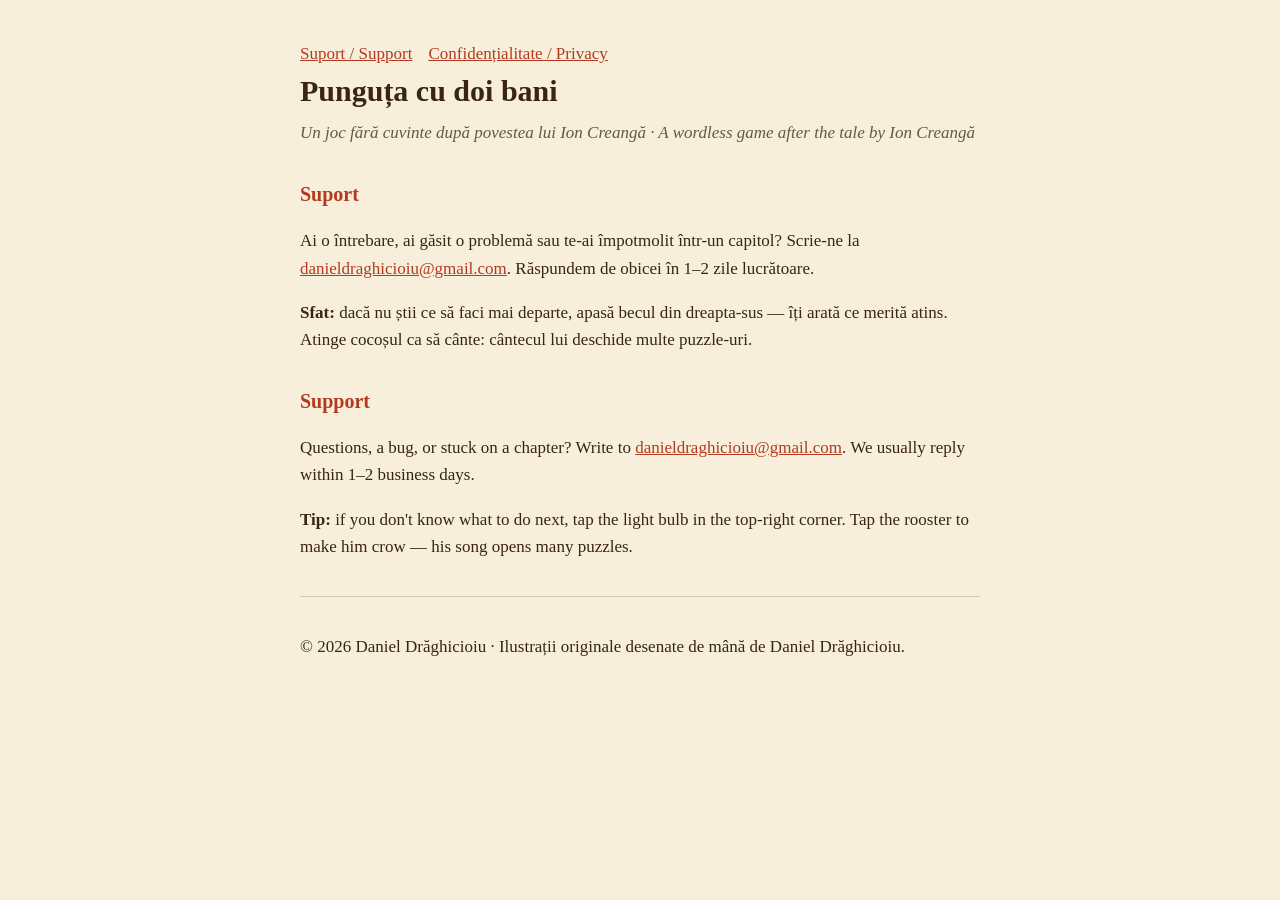
==== index.html @ 815ee2e8 "Pagina de suport și politica de confidențialitate Co-Authored-By: Claude Opus 5.5 <noreply@anthropic" ====
<!doctype html><html lang="ro"><head><meta charset="utf-8"><meta name="viewport" content="width=device-width,initial-scale=1">
<title>Punguța cu doi bani — Suport</title><link rel="stylesheet" href="style.css"></head><body><main>
<nav><a href="index.html">Suport / Support</a><a href="privacy.html">Confidențialitate / Privacy</a></nav>
<h1>Punguța cu doi bani</h1>
<p class="sub">Un joc fără cuvinte după povestea lui Ion Creangă · A wordless game after the tale by Ion Creangă</p>

<h2>Suport</h2>
<p>Ai o întrebare, ai găsit o problemă sau te-ai împotmolit într-un capitol? Scrie-ne la
<a href="mailto:danieldraghicioiu@gmail.com?subject=Punguta%20cu%20doi%20bani">danieldraghicioiu@gmail.com</a>. Răspundem de obicei în 1–2 zile lucrătoare.</p>
<p><b>Sfat:</b> dacă nu știi ce să faci mai departe, apasă becul din dreapta-sus — îți arată ce merită atins. Atinge cocoșul ca să cânte: cântecul lui deschide multe puzzle-uri.</p>

<h2>Support</h2>
<p>Questions, a bug, or stuck on a chapter? Write to
<a href="mailto:danieldraghicioiu@gmail.com?subject=Punguta%20cu%20doi%20bani">danieldraghicioiu@gmail.com</a>. We usually reply within 1–2 business days.</p>
<p><b>Tip:</b> if you don't know what to do next, tap the light bulb in the top-right corner. Tap the rooster to make him crow — his song opens many puzzles.</p>
<hr><p>© 2026 Daniel Drăghicioiu · Ilustrații originale desenate de mână de Daniel Drăghicioiu.</p>
</main></body></html>
---- style.css ----
:root{--paper:#f7efdc;--ink:#3a2414;--red:#b33a1f;--line:#d9c7a3}
*{box-sizing:border-box}body{margin:0;background:var(--paper);color:var(--ink);font:17px/1.6 Georgia,"Times New Roman",serif}
main{max-width:720px;margin:0 auto;padding:40px 20px 60px}
h1{font-size:30px;margin:0 0 4px}h2{font-size:20px;margin:32px 0 8px;color:var(--red)}
.sub{font-style:italic;opacity:.75;margin:0 0 24px}a{color:var(--red)}
hr{border:0;border-top:1px solid var(--line);margin:36px 0}nav a{margin-right:16px}
img.icon{width:88px;height:88px;border-radius:20px;box-shadow:0 4px 14px rgba(0,0,0,.25);float:right;margin:0 0 12px 16px}
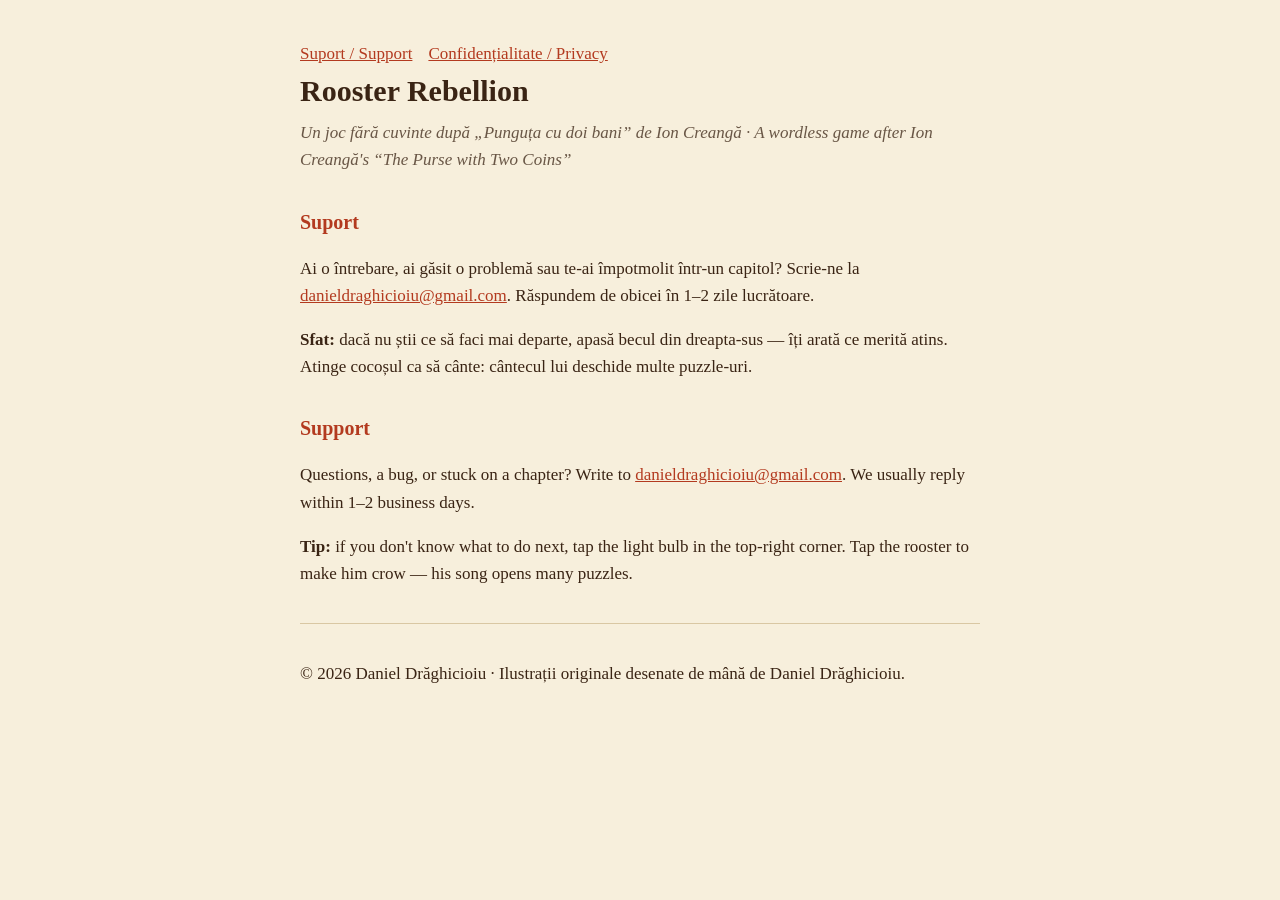
==== commit e154abc1: "Numele jocului: Rooster Rebellion Co-Authored-By: Claude Opus 5.5 <noreply@anthropic.com> Claude-Ses" ====
--- a/index.html
+++ b/index.html
@@ -1,17 +1,17 @@
 <!doctype html><html lang="ro"><head><meta charset="utf-8"><meta name="viewport" content="width=device-width,initial-scale=1">
-<title>Punguța cu doi bani — Suport</title><link rel="stylesheet" href="style.css"></head><body><main>
+<title>Rooster Rebellion — Suport / Support</title><link rel="stylesheet" href="style.css"></head><body><main>
 <nav><a href="index.html">Suport / Support</a><a href="privacy.html">Confidențialitate / Privacy</a></nav>
-<h1>Punguța cu doi bani</h1>
-<p class="sub">Un joc fără cuvinte după povestea lui Ion Creangă · A wordless game after the tale by Ion Creangă</p>
+<h1>Rooster Rebellion</h1>
+<p class="sub">Un joc fără cuvinte după „Punguța cu doi bani” de Ion Creangă · A wordless game after Ion Creangă's “The Purse with Two Coins”</p>
 
 <h2>Suport</h2>
 <p>Ai o întrebare, ai găsit o problemă sau te-ai împotmolit într-un capitol? Scrie-ne la
-<a href="mailto:danieldraghicioiu@gmail.com?subject=Punguta%20cu%20doi%20bani">danieldraghicioiu@gmail.com</a>. Răspundem de obicei în 1–2 zile lucrătoare.</p>
+<a href="mailto:danieldraghicioiu@gmail.com?subject=Rooster%20Rebellion">danieldraghicioiu@gmail.com</a>. Răspundem de obicei în 1–2 zile lucrătoare.</p>
 <p><b>Sfat:</b> dacă nu știi ce să faci mai departe, apasă becul din dreapta-sus — îți arată ce merită atins. Atinge cocoșul ca să cânte: cântecul lui deschide multe puzzle-uri.</p>
 
 <h2>Support</h2>
 <p>Questions, a bug, or stuck on a chapter? Write to
-<a href="mailto:danieldraghicioiu@gmail.com?subject=Punguta%20cu%20doi%20bani">danieldraghicioiu@gmail.com</a>. We usually reply within 1–2 business days.</p>
+<a href="mailto:danieldraghicioiu@gmail.com?subject=Rooster%20Rebellion">danieldraghicioiu@gmail.com</a>. We usually reply within 1–2 business days.</p>
 <p><b>Tip:</b> if you don't know what to do next, tap the light bulb in the top-right corner. Tap the rooster to make him crow — his song opens many puzzles.</p>
 <hr><p>© 2026 Daniel Drăghicioiu · Ilustrații originale desenate de mână de Daniel Drăghicioiu.</p>
 </main></body></html>
